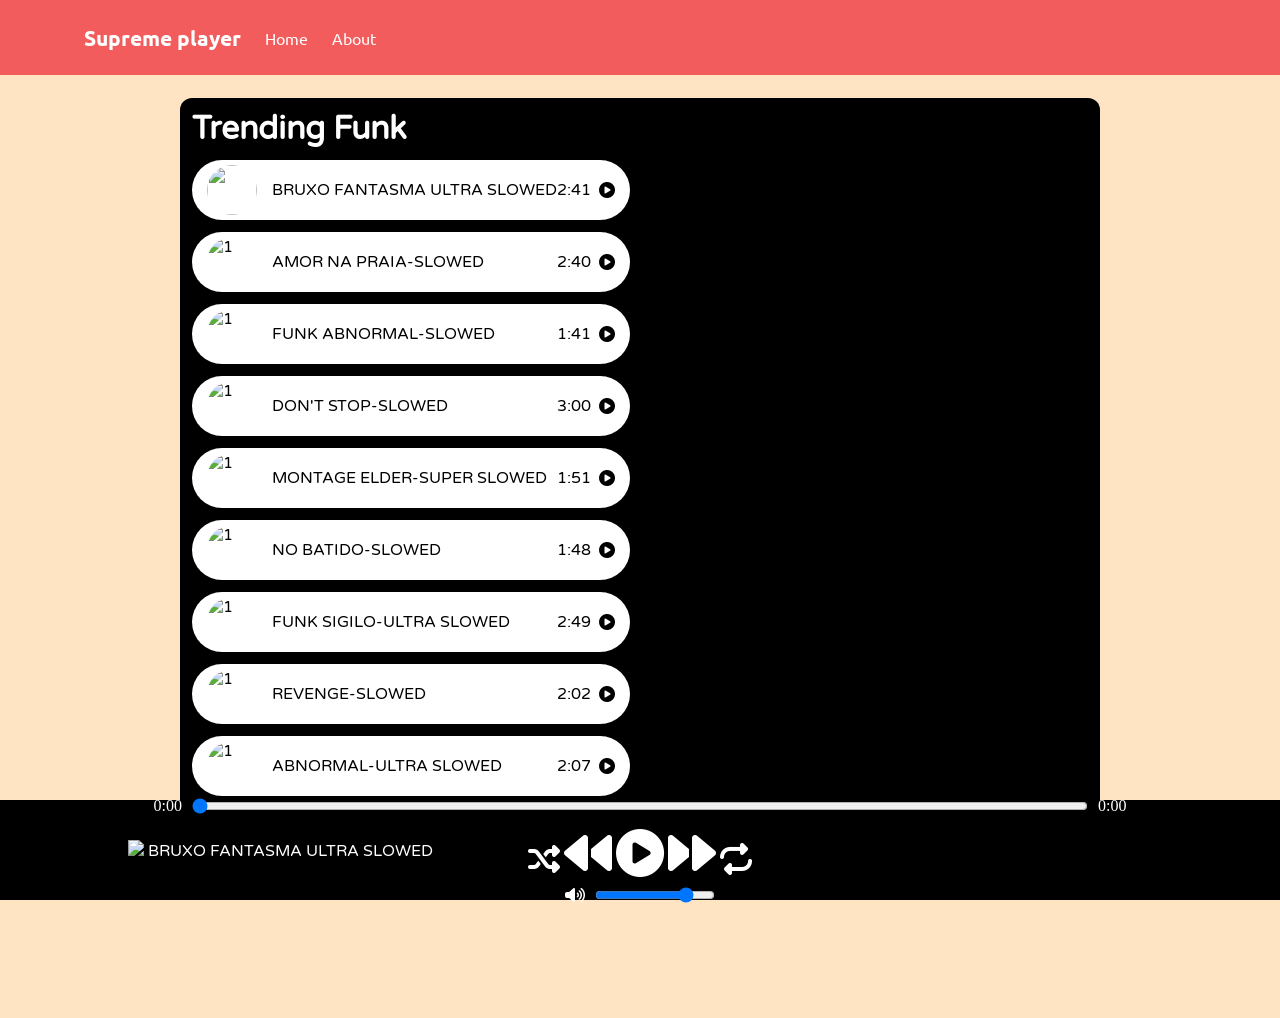
==== index.html @ 4c7c9e8a "Rename musicplayer.html to index.html" ====
<!DOCTYPE html>
<html lang="en">
<head>
    <meta charset="UTF-8">
    <meta name="viewport" content="width=device-width, initial-scale=1.0">
    <title>Supreme player</title>
    <link rel="stylesheet" href="musicplayer.css">
    <link rel="stylesheet" href="https://cdnjs.cloudflare.com/ajax/libs/font-awesome/6.7.2/css/all.min.css">
</head>
<body>
    <nav>
        <ul> 
            <li class="brand"><img src="WhatsApp_Image_2026-07-25_at_11.27.24_PM-removebg-preview.png" alt="">Supreme player</li>
            <li>Home</li>
            <li>About</li>
        </ul>
    </nav>
    <div class ="container">
       
        <div class ="Songlist">
        <h1>Trending Funk</h1>
    <div class="songitem">
        <img src="image.png">
        <span class="songName">BRUXO FANTASMA ULTRA SLOWED</span>
        <span class="songlistplay"><span class="timestamp">2:41<i class="songPlay fa-solid fa-circle-play"></i></span>
    </span>
    </div>
      <div class="songitem">
        <img src="Screenshot 2026-07-26 211212.png"alt="1">
        <span class="songName">AMOR NA PRAIA-SLOWED </span>
        <span class="songlistplay"><span class="timestamp">2:40<i class="songPlay fa-solid fa-circle-play"></i></span>
    </div>
      <div class="songitem">
        <img src="Screenshot 2026-07-26 211417.png"alt="1">
        <span class="songName">FUNK ABNORMAL-SLOWED</span>
        <span class="songlistplay"><span class="timestamp">1:41<i class="songPlay fa-solid fa-circle-play"></i></span>
    </span>
    </div>
      <div class="songitem">
        <img src="Screenshot 2026-07-26 211352.png"alt="1">
        <span class="songName">DON'T STOP-SLOWED</span>
        <span class="songlistplay"><span class="timestamp">3:00<i class="songPlay fa-solid fa-circle-play"></i></span>
    </span>
    </div>
      <div class="songitem">
        <img src="Screenshot 2026-07-26 211611.png"alt="1">
        <span class="songName">MONTAGE ELDER-SUPER SLOWED</span>
        <span class="songlistplay"><span class="timestamp">1:51<i class="songPlay fa-solid fa-circle-play"></i></span>
    </span>
    </div>
      <div class="songitem">
        <img src="Screenshot 2026-07-26 211440.png"alt="1">
        <span class="songName">NO BATIDO-SLOWED</span>
        <span class="songlistplay"><span class="timestamp">1:48<i class="songPlay fa-solid fa-circle-play"></i></span>
    </span>
    </div>
      <div class="songitem">
        <img src="Screenshot 2026-07-26 211541.png"alt="1">
        <span class="songName">FUNK SIGILO-ULTRA SLOWED</span>
        <span class="songlistplay"><span class="timestamp">2:49<i class="songPlay fa-solid fa-circle-play"></i></span>
    </span>
    </div>
      <div class="songitem">
        <img src="Screenshot 2026-07-26 211247.png"alt="1">
        <span class="songName">REVENGE-SLOWED</span>
        <span class="songlistplay"><span class="timestamp">2:02<i class="songPlay fa-solid fa-circle-play"></i></span>
    </span>
    </div>
      <div class="songitem">
        <img src="Screenshot 2026-07-26 211633.png"alt="1">
        <span class="songName">ABNORMAL-ULTRA SLOWED</span>
        <span class="songlistplay"><span class="timestamp">2:07<i class="songPlay fa-solid fa-circle-play"></i></span>
        </span>
    </div>
      <div class="songitem">
        <img src="Screenshot 2026-07-26 211744.png"alt="1">
        <span class="songName">VEM PERE REKA-SLOWED</span>
        <span class="songlistplay"><span class="timestamp">2:07<i class="songPlay fa-solid fa-circle-play"></i></span>
        </span>
    </div>
    </div>    
    </div>
        <div class ="Songbanner"></div>
    </div>

    <div class ="bottom">
     <div class="time">
<span id="currentTime">0:00</span>

<input type="range" id="myprogressBar" min="0" value="0" max="100">

<span id="totalTime">0:00</span>
</div>
  <div class="icons">

<i id="shuffle" class="fa-solid fa-shuffle fa-2x"></i>

<i id="previous" class="fa-solid fa-backward fa-3x"></i>

<i id="masterPlay" class="fa-solid fa-circle-play fa-3x"></i>

<i id="next" class="fa-solid fa-forward fa-3x"></i>

<i id="repeat" class="fa-solid fa-repeat fa-2x"></i>

</div>
<div class="volume">
<i class="fa-solid fa-volume-high"></i>
<input type="range" id="volumeBar" min="0" max="100" value="80">
</div>
<div class="songInfo">
  <img src="playing.gif"width="42px">BRUXO FANTASMA ULTRA SLOWED
</div>
 </div>
  <script src="musicplayer.js"></script>

    
</body>
</html>
---- musicplayer.css ----
@import url('https://fonts.googleapis.com/css2?family=Oswald:wght@200..700&display=swap');
@import url('https://fonts.googleapis.com/css2?family=Germania+One&family=Oswald:wght@200..700&display=swap');
@import url('https://fonts.googleapis.com/css2?family=Varela+Round&display=swap');
@import url('https://fonts.googleapis.com/css2?family=Ubuntu:wght@400;700&display=swap');
body{
 background-color:bisque;
}
*{
    margin: 0;
    padding: 0;
}
nav{
    font-family :'ubuntu',sans-serif;
}

nav ul{
 display :flex;
 align-items: center;
 list-style: none;
 height: 75px;
 background-color: rgb(243, 92, 92);
 color: white;
}
nav ul li{
    padding: 0 12px;
    cursor: pointer;
}

nav ul li:hover{
    color: yellow;
}
.brand img{
    width:60px;
    padding: 0 6px;
}
.brand{
    display: flex;
    align-items: center;
    font-weight: bolder;
    font-size:1.3rem;
}
.container{
    min-height:75vh;
    color:white;
    background: black;
    font-family: 'Varela Round',sans-serif;
     display: flex;
     margin: 23px auto;
     width: 70%;
     border-radius: 12px;
     padding: 12px;
     background-image:url('ghfh.jpg');
     background-size:cover;
     background-repeat: no-repeat;
     background-position:center;
}

.bottom{
    position:sticky;
    height: 100px;
    background-color: black;
    color: white;
    bottom: 0;
    display: flex;
    justify-content: center;
    align-items: center;
    flex-direction:column;
}
.icons{
    margin-top: 14px;
}
.icons i:hover{
    color: rgb(0,255,106);
    transition: 0.3s;
    cursor: pointer;
}
#myprogressBar{
    width: 70vw;
    cursor: pointer;
}
.Songbanner{
    width: 40%;
    display: flex;
    justify-content: center;
    align-items: center;
}

.Songbanner img{
    width: 90%;
    border-radius: 20px;
}

.songlist{
    width:60%;
}

.songitem{
    height:60px;
    display:flex;
    align-items:center;
    background:white;
    color:black;
    border-radius:35px;
    margin:12px 0;
    padding:0 15px;
}

.songitem img{
    width:50px;
    height:50px;
    border-radius:50%;
    object-fit:cover;
    margin-right:15px;
}

.songName{
    flex:1;
}

.songlistplay{
    margin-left:auto;
}

.timestamp{
    display:flex;
    align-items:center;
    gap:8px;
}
.timestamp i{
    cursor: pointer;
}
.songInfo img{
    opacity:1;
    transition: opacity 0.5s ease-in;
}
.songInfo{
    position: absolute;
    left:10vw;
    font-family: 'Varela Round',sans-serif;
}
.time{
display:flex;
align-items:center;
gap:10px;
}

.volume{
display:flex;
align-items:center;
gap:10px;
margin-top:10px;
}

#volumeBar{
width:120px;
cursor:pointer;
}

#shuffle,#repeat{
cursor:pointer;
}
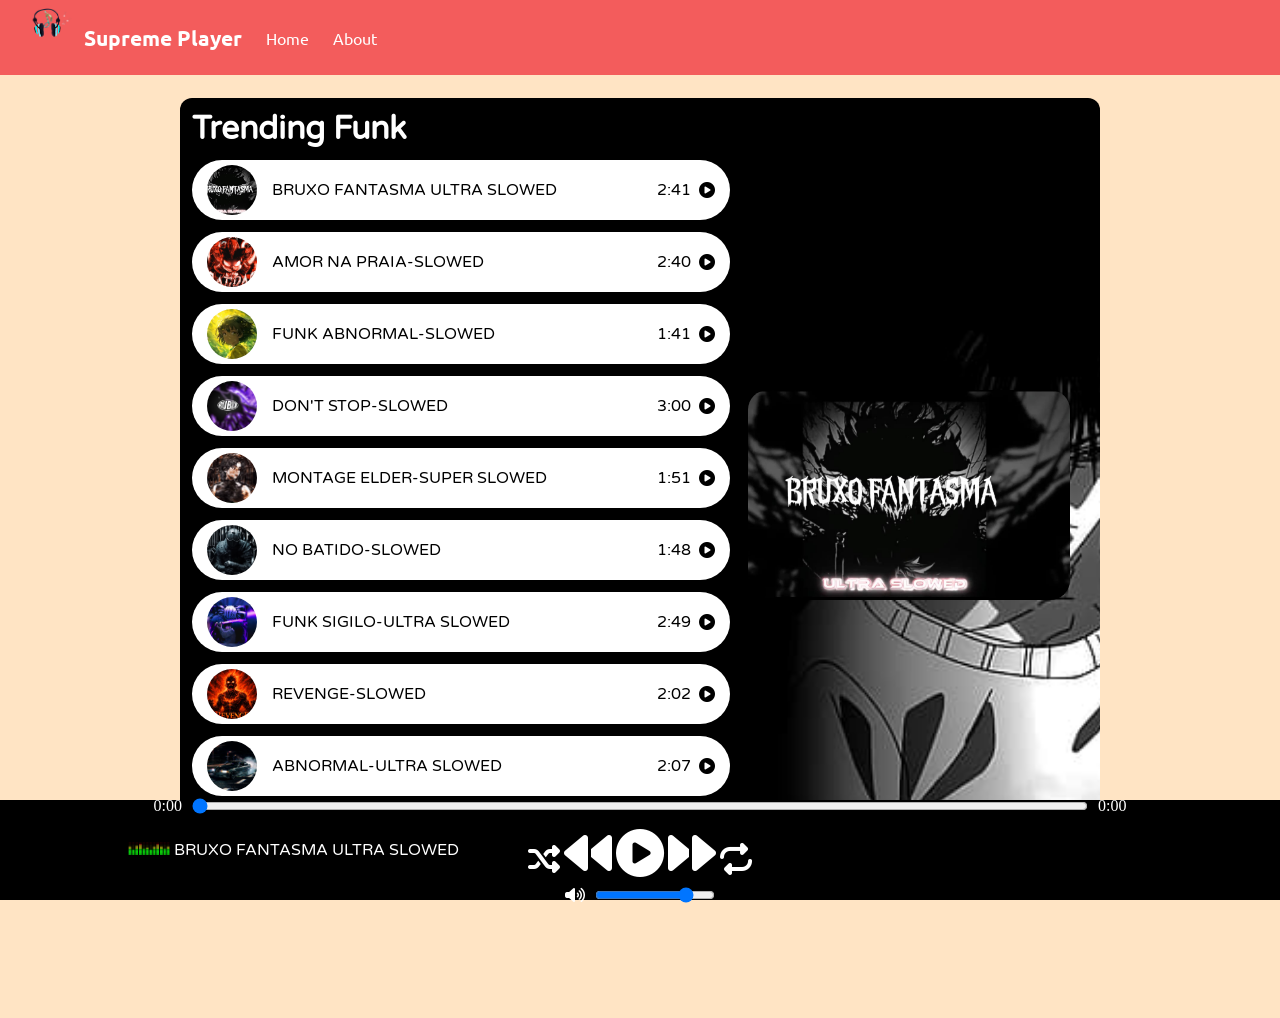
==== commit 4da04098: "Refactor index.html for improved structure Updated HTML structure and formatting for better readabil" ====
--- a/index.html
+++ b/index.html
@@ -1,119 +1,503 @@
 <!DOCTYPE html>
 <html lang="en">
+
 <head>
-    <meta charset="UTF-8">
-    <meta name="viewport" content="width=device-width, initial-scale=1.0">
-    <title>Supreme player</title>
-    <link rel="stylesheet" href="musicplayer.css">
-    <link rel="stylesheet" href="https://cdnjs.cloudflare.com/ajax/libs/font-awesome/6.7.2/css/all.min.css">
+
+<meta charset="UTF-8">
+<meta name="viewport" content="width=device-width, initial-scale=1.0">
+
+<title>Supreme Player</title>
+
+<link rel="stylesheet" href="musicplayer.css">
+
+<link rel="stylesheet"
+href="https://cdnjs.cloudflare.com/ajax/libs/font-awesome/6.7.2/css/all.min.css">
+
 </head>
+
+
 <body>
-    <nav>
-        <ul> 
-            <li class="brand"><img src="WhatsApp_Image_2026-07-25_at_11.27.24_PM-removebg-preview.png" alt="">Supreme player</li>
-            <li>Home</li>
-            <li>About</li>
-        </ul>
-    </nav>
-    <div class ="container">
-       
-        <div class ="Songlist">
-        <h1>Trending Funk</h1>
-    <div class="songitem">
-        <img src="image.png">
-        <span class="songName">BRUXO FANTASMA ULTRA SLOWED</span>
-        <span class="songlistplay"><span class="timestamp">2:41<i class="songPlay fa-solid fa-circle-play"></i></span>
-    </span>
-    </div>
-      <div class="songitem">
-        <img src="Screenshot 2026-07-26 211212.png"alt="1">
-        <span class="songName">AMOR NA PRAIA-SLOWED </span>
-        <span class="songlistplay"><span class="timestamp">2:40<i class="songPlay fa-solid fa-circle-play"></i></span>
-    </div>
-      <div class="songitem">
-        <img src="Screenshot 2026-07-26 211417.png"alt="1">
-        <span class="songName">FUNK ABNORMAL-SLOWED</span>
-        <span class="songlistplay"><span class="timestamp">1:41<i class="songPlay fa-solid fa-circle-play"></i></span>
-    </span>
-    </div>
-      <div class="songitem">
-        <img src="Screenshot 2026-07-26 211352.png"alt="1">
-        <span class="songName">DON'T STOP-SLOWED</span>
-        <span class="songlistplay"><span class="timestamp">3:00<i class="songPlay fa-solid fa-circle-play"></i></span>
-    </span>
-    </div>
-      <div class="songitem">
-        <img src="Screenshot 2026-07-26 211611.png"alt="1">
-        <span class="songName">MONTAGE ELDER-SUPER SLOWED</span>
-        <span class="songlistplay"><span class="timestamp">1:51<i class="songPlay fa-solid fa-circle-play"></i></span>
-    </span>
-    </div>
-      <div class="songitem">
-        <img src="Screenshot 2026-07-26 211440.png"alt="1">
-        <span class="songName">NO BATIDO-SLOWED</span>
-        <span class="songlistplay"><span class="timestamp">1:48<i class="songPlay fa-solid fa-circle-play"></i></span>
-    </span>
-    </div>
-      <div class="songitem">
-        <img src="Screenshot 2026-07-26 211541.png"alt="1">
-        <span class="songName">FUNK SIGILO-ULTRA SLOWED</span>
-        <span class="songlistplay"><span class="timestamp">2:49<i class="songPlay fa-solid fa-circle-play"></i></span>
-    </span>
-    </div>
-      <div class="songitem">
-        <img src="Screenshot 2026-07-26 211247.png"alt="1">
-        <span class="songName">REVENGE-SLOWED</span>
-        <span class="songlistplay"><span class="timestamp">2:02<i class="songPlay fa-solid fa-circle-play"></i></span>
-    </span>
-    </div>
-      <div class="songitem">
-        <img src="Screenshot 2026-07-26 211633.png"alt="1">
-        <span class="songName">ABNORMAL-ULTRA SLOWED</span>
-        <span class="songlistplay"><span class="timestamp">2:07<i class="songPlay fa-solid fa-circle-play"></i></span>
-        </span>
-    </div>
-      <div class="songitem">
-        <img src="Screenshot 2026-07-26 211744.png"alt="1">
-        <span class="songName">VEM PERE REKA-SLOWED</span>
-        <span class="songlistplay"><span class="timestamp">2:07<i class="songPlay fa-solid fa-circle-play"></i></span>
-        </span>
-    </div>
-    </div>    
-    </div>
-        <div class ="Songbanner"></div>
-    </div>
-
-    <div class ="bottom">
-     <div class="time">
-<span id="currentTime">0:00</span>
-
-<input type="range" id="myprogressBar" min="0" value="0" max="100">
-
-<span id="totalTime">0:00</span>
-</div>
-  <div class="icons">
-
-<i id="shuffle" class="fa-solid fa-shuffle fa-2x"></i>
-
-<i id="previous" class="fa-solid fa-backward fa-3x"></i>
-
-<i id="masterPlay" class="fa-solid fa-circle-play fa-3x"></i>
-
-<i id="next" class="fa-solid fa-forward fa-3x"></i>
-
-<i id="repeat" class="fa-solid fa-repeat fa-2x"></i>
-
-</div>
+
+
+<!-- NAVBAR -->
+
+<nav>
+
+<ul>
+
+<li class="brand">
+
+<img src="WhatsApp_Image_2026-07-25_at_11.27.24_PM-removebg-preview.png">
+
+Supreme Player
+
+</li>
+
+
+<li>Home</li>
+
+<li>About</li>
+
+
+</ul>
+
+</nav>
+
+
+
+
+
+<!-- MAIN SECTION -->
+
+<div class="container">
+
+
+<div class="songlist">
+
+
+<h1>Trending Funk</h1>
+
+
+
+
+
+<div class="songitem">
+
+<img src="image.png" alt="cover">
+
+<span class="songName">
+BRUXO FANTASMA ULTRA SLOWED
+</span>
+
+
+<span class="songlistplay">
+
+<span class="timestamp">
+
+2:41
+
+<i class="songPlay fa-solid fa-circle-play"></i>
+
+</span>
+
+</span>
+
+
+</div>
+
+
+
+
+
+
+
+<div class="songitem">
+
+<img src="Screenshot 2026-07-26 211212.png" alt="cover">
+
+<span class="songName">
+AMOR NA PRAIA-SLOWED
+</span>
+
+
+<span class="songlistplay">
+
+<span class="timestamp">
+
+2:40
+
+<i class="songPlay fa-solid fa-circle-play"></i>
+
+</span>
+
+</span>
+
+</div>
+
+
+
+
+
+
+
+<div class="songitem">
+
+<img src="Screenshot 2026-07-26 211417.png" alt="cover">
+
+<span class="songName">
+FUNK ABNORMAL-SLOWED
+</span>
+
+
+<span class="songlistplay">
+
+<span class="timestamp">
+
+1:41
+
+<i class="songPlay fa-solid fa-circle-play"></i>
+
+</span>
+
+</span>
+
+</div>
+
+
+
+
+
+
+
+<div class="songitem">
+
+<img src="Screenshot 2026-07-26 211352.png" alt="cover">
+
+<span class="songName">
+DON'T STOP-SLOWED
+</span>
+
+
+<span class="songlistplay">
+
+<span class="timestamp">
+
+3:00
+
+<i class="songPlay fa-solid fa-circle-play"></i>
+
+</span>
+
+</span>
+
+</div>
+
+
+
+
+
+
+
+<div class="songitem">
+
+<img src="Screenshot 2026-07-26 211611.png" alt="cover">
+
+<span class="songName">
+MONTAGE ELDER-SUPER SLOWED
+</span>
+
+
+<span class="songlistplay">
+
+<span class="timestamp">
+
+1:51
+
+<i class="songPlay fa-solid fa-circle-play"></i>
+
+</span>
+
+</span>
+
+</div>
+
+
+
+
+
+
+
+<div class="songitem">
+
+<img src="Screenshot 2026-07-26 211440.png" alt="cover">
+
+<span class="songName">
+NO BATIDO-SLOWED
+</span>
+
+
+<span class="songlistplay">
+
+<span class="timestamp">
+
+1:48
+
+<i class="songPlay fa-solid fa-circle-play"></i>
+
+</span>
+
+</span>
+
+</div>
+
+
+
+
+
+
+
+<div class="songitem">
+
+<img src="Screenshot 2026-07-26 211541.png" alt="cover">
+
+<span class="songName">
+FUNK SIGILO-ULTRA SLOWED
+</span>
+
+
+<span class="songlistplay">
+
+<span class="timestamp">
+
+2:49
+
+<i class="songPlay fa-solid fa-circle-play"></i>
+
+</span>
+
+</span>
+
+</div>
+
+
+
+
+
+
+
+<div class="songitem">
+
+<img src="Screenshot 2026-07-26 211247.png" alt="cover">
+
+<span class="songName">
+REVENGE-SLOWED
+</span>
+
+
+<span class="songlistplay">
+
+<span class="timestamp">
+
+2:02
+
+<i class="songPlay fa-solid fa-circle-play"></i>
+
+</span>
+
+</span>
+
+</div>
+
+
+
+
+
+
+
+<div class="songitem">
+
+<img src="Screenshot 2026-07-26 211633.png" alt="cover">
+
+<span class="songName">
+ABNORMAL-ULTRA SLOWED
+</span>
+
+
+<span class="songlistplay">
+
+<span class="timestamp">
+
+2:07
+
+<i class="songPlay fa-solid fa-circle-play"></i>
+
+</span>
+
+</span>
+
+</div>
+
+
+
+
+
+
+
+<div class="songitem">
+
+<img src="Screenshot 2026-07-26 211744.png" alt="cover">
+
+<span class="songName">
+VEM PERE REKA-SLOWED
+</span>
+
+
+<span class="songlistplay">
+
+<span class="timestamp">
+
+2:07
+
+<i class="songPlay fa-solid fa-circle-play"></i>
+
+</span>
+
+</span>
+
+</div>
+
+
+
+
+</div>
+
+
+
+
+
+<!-- COVER IMAGE -->
+
+<div class="Songbanner">
+
+<img id="masterCover" src="image.png" alt="album">
+
+</div>
+
+
+
+</div>
+
+
+
+
+
+
+
+
+
+<!-- MUSIC CONTROL BAR -->
+
+<div class="bottom">
+
+
+
+<div class="time">
+
+<span id="currentTime">
+0:00
+</span>
+
+
+<input type="range"
+id="myprogressBar"
+min="0"
+max="100"
+value="0">
+
+
+<span id="totalTime">
+0:00
+</span>
+
+
+</div>
+
+
+
+
+
+<div class="icons">
+
+
+<i id="shuffle" 
+class="fa-solid fa-shuffle fa-2x">
+</i>
+
+
+
+<i id="previous"
+class="fa-solid fa-backward fa-3x">
+</i>
+
+
+
+<i id="masterPlay"
+class="fa-solid fa-circle-play fa-3x">
+</i>
+
+
+
+<i id="next"
+class="fa-solid fa-forward fa-3x">
+</i>
+
+
+
+<i id="repeat"
+class="fa-solid fa-repeat fa-2x">
+</i>
+
+
+
+</div>
+
+
+
+
+
+
+
 <div class="volume">
+
 <i class="fa-solid fa-volume-high"></i>
-<input type="range" id="volumeBar" min="0" max="100" value="80">
-</div>
+
+
+<input type="range"
+id="volumeBar"
+min="0"
+max="100"
+value="80">
+
+
+</div>
+
+
+
+
+
+
+
 <div class="songInfo">
-  <img src="playing.gif"width="42px">BRUXO FANTASMA ULTRA SLOWED
-</div>
- </div>
-  <script src="musicplayer.js"></script>
-
-    
+
+
+<img id="gif"
+src="playing.gif"
+width="42px">
+
+
+<span id="masterSongName">
+
+BRUXO FANTASMA ULTRA SLOWED
+
+</span>
+
+
+</div>
+
+
+
+
+
+
+</div>
+
+
+
+
+
+<script src="musicplayer.js"></script>
+
+
 </body>
+
 </html>
